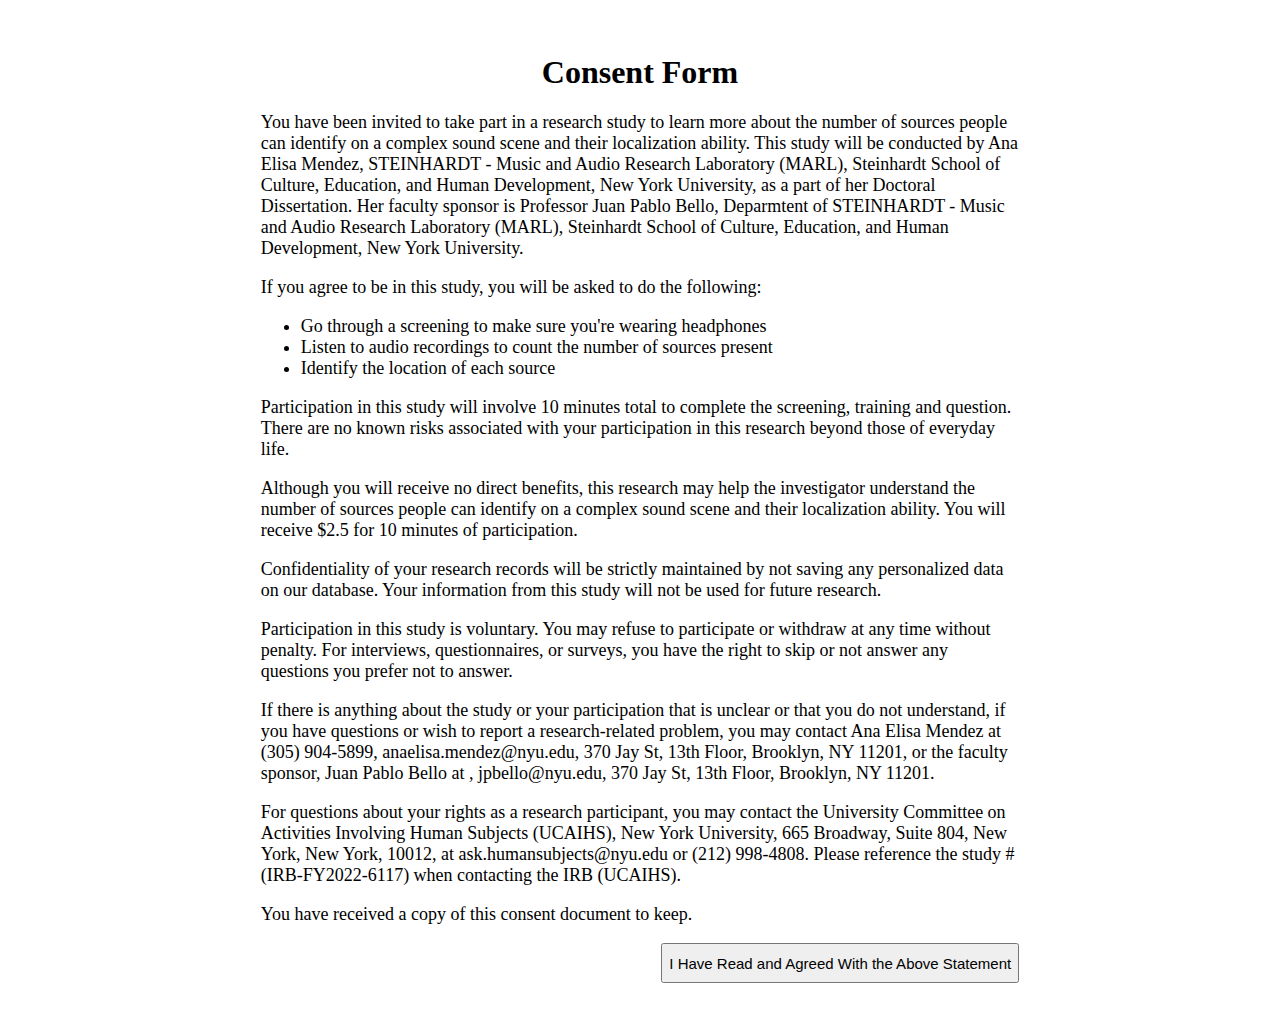
==== templates/index.html @ 4a390625 "commit" ====
<!DOCTYPE html>
<html lang="en">
<head>
	<title>Consent Form</title>
	<style>
		body{
			margin-top: 6vh;
			margin-bottom:12vh;
		}
		h1{
			text-align: center;
		}
	</style>
</head>
<body>
	<h1>Consent Form</h1>
	<form action="/templates/headphone_check.html" style="padding-left: 20%; padding-right: 20%; font-size: 18px;">
		<p>
			You have been invited to take part in a research study to learn more about the number of
			sources people can identify on a complex sound scene and their localization ability. This study
			will be conducted by Ana Elisa Mendez, STEINHARDT - Music and Audio Research
			Laboratory (MARL), Steinhardt School of Culture, Education, and Human Development, New
			York University, as a part of her Doctoral Dissertation. Her faculty sponsor is Professor Juan
			Pablo Bello, Deparmtent of STEINHARDT - Music and Audio Research Laboratory (MARL),
			Steinhardt School of Culture, Education, and Human Development, New York University.
		</p>
		<p>
			If you agree to be in this study, you will be asked to do the following:
			<ul>
				<li>Go through a screening to make sure you're wearing headphones</li>
				<li>Listen to audio recordings to count the number of sources present</li>
				<li>Identify the location of each source</li>
			</ul>
		</p>
		<p>
			Participation in this study will involve 10 minutes total to complete the screening, training and
			question. There are no known risks associated with your participation in this research beyond
			those of everyday life.
		</p>
		<p>
			Although you will receive no direct benefits, this research may help the investigator understand
			the number of sources people can identify on a complex sound scene and their localization
			ability. You will receive $2.5 for 10 minutes of participation.
		</p>
		<p>
			Confidentiality of your research records will be strictly maintained by not saving any
			personalized data on our database. Your information from this study will not be used for future
			research.
		</p>
		<p>
			Participation in this study is voluntary. You may refuse to participate or withdraw at any time
			without penalty. For interviews, questionnaires, or surveys, you have the right to skip or not
			answer any questions you prefer not to answer.
		</p>
		<p>
			If there is anything about the study or your participation that is unclear or that you do not
			understand, if you have questions or wish to report a research-related problem, you may contact
			Ana Elisa Mendez at (305) 904-5899, anaelisa.mendez@nyu.edu, 370 Jay St, 13th
			Floor, Brooklyn, NY 11201, or the faculty sponsor, Juan Pablo Bello at , jpbello@nyu.edu, 370
			Jay St, 13th Floor, Brooklyn, NY 11201.
		</p>
		<p>
			For questions about your rights as a research participant, you may contact the University
			Committee on Activities Involving Human Subjects (UCAIHS), New York University, 665
			Broadway, Suite 804, New York, New York, 10012, at ask.humansubjects@nyu.edu or (212)
			998-4808. Please reference the study # (IRB-FY2022-6117) when contacting the IRB
			(UCAIHS).
		</p>
		<p> 
			You have received a copy of this consent document to keep.
		</p>
		<button style="height: 40px; font-size: 15px; float: right; cursor: pointer;"> I Have Read and Agreed With the Above Statement </button>
	</form>
	<script>
		localStorage.clear();
	</script>
</body>
</html>
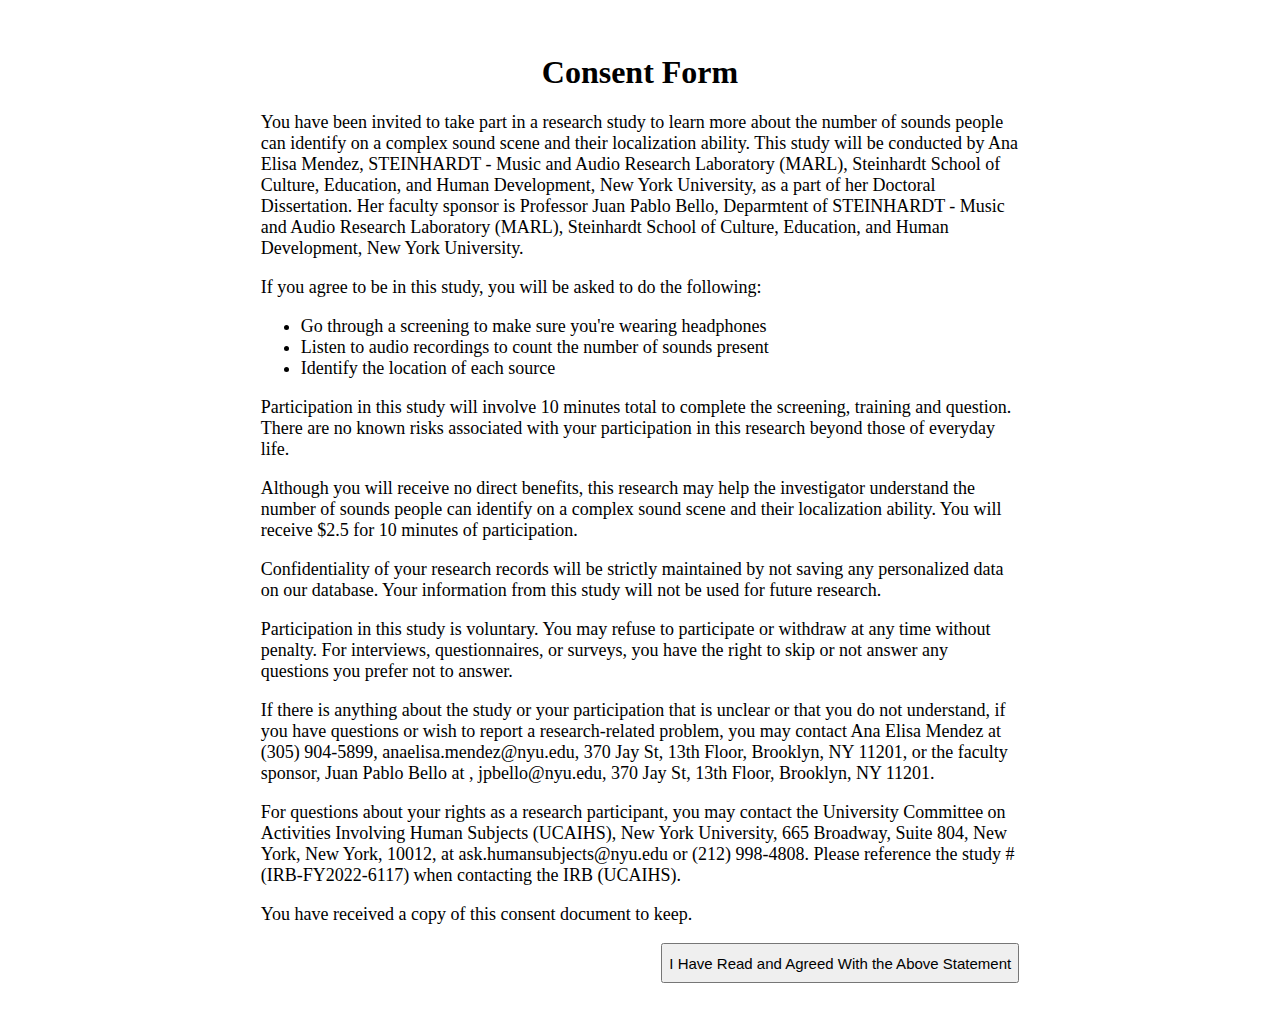
==== commit df7db1ec: "update instruction info + update instructions + update keyboard events" ====
--- a/templates/index.html
+++ b/templates/index.html
@@ -17,7 +17,7 @@
 	<form action="/templates/headphone_check.html" style="padding-left: 20%; padding-right: 20%; font-size: 18px;">
 		<p>
 			You have been invited to take part in a research study to learn more about the number of
-			sources people can identify on a complex sound scene and their localization ability. This study
+			sounds people can identify on a complex sound scene and their localization ability. This study
 			will be conducted by Ana Elisa Mendez, STEINHARDT - Music and Audio Research
 			Laboratory (MARL), Steinhardt School of Culture, Education, and Human Development, New
 			York University, as a part of her Doctoral Dissertation. Her faculty sponsor is Professor Juan
@@ -28,7 +28,7 @@
 			If you agree to be in this study, you will be asked to do the following:
 			<ul>
 				<li>Go through a screening to make sure you're wearing headphones</li>
-				<li>Listen to audio recordings to count the number of sources present</li>
+				<li>Listen to audio recordings to count the number of sounds present</li>
 				<li>Identify the location of each source</li>
 			</ul>
 		</p>
@@ -39,7 +39,7 @@
 		</p>
 		<p>
 			Although you will receive no direct benefits, this research may help the investigator understand
-			the number of sources people can identify on a complex sound scene and their localization
+			the number of sounds people can identify on a complex sound scene and their localization
 			ability. You will receive $2.5 for 10 minutes of participation.
 		</p>
 		<p>
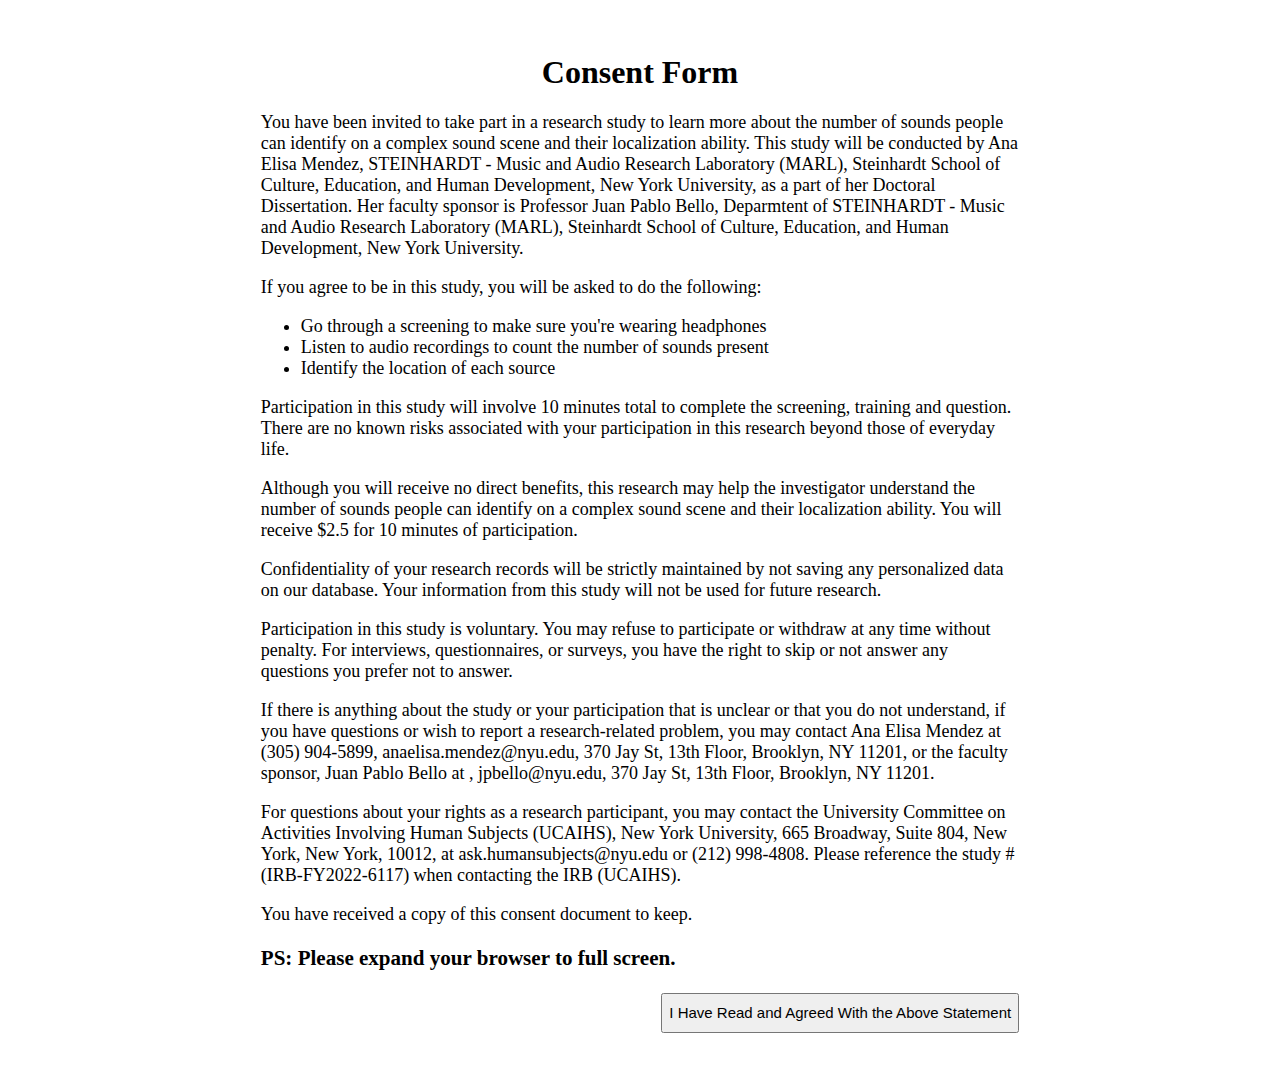
==== commit 3c7217f1: "Change audio file path" ====
--- a/templates/index.html
+++ b/templates/index.html
@@ -69,10 +69,35 @@
 		<p> 
 			You have received a copy of this consent document to keep.
 		</p>
-		<button style="height: 40px; font-size: 15px; float: right; cursor: pointer;"> I Have Read and Agreed With the Above Statement </button>
+		<h3>PS: Please expand your browser to full screen.</h3>
+		<button style="height: 40px; font-size: 15px; float: right; cursor: pointer;" onclick="ajax_interaction()"> I Have Read and Agreed With the Above Statement </button>
 	</form>
 	<script>
 		localStorage.clear();
+		
+		ajax_start();
+
+		var survey_id = undefined;
+		function ajax_start(){
+			var request_start = new XMLHttpRequest();
+			request_start.open('POST', '/annotation_interface');
+			request_start.onreadystatechange = function() {
+				survey_id = request_start.response;
+				localStorage.setItem("survey_id", survey_id);
+			}
+			request_start.send();
+		}
+		function ajax_interaction() {
+			var request = new XMLHttpRequest();
+			request.open('POST', '/interaction', true);
+			request.setRequestHeader('content-type', 'application/json;charset=UTF-8');
+			let action_type = "agree consent form";
+			let value = null;
+			let timestamp = Date.now();
+			let practice = 0;
+			var data = JSON.stringify({survey_id,action_type,value,timestamp,practice});
+			request.send(data);
+		}
 	</script>
 </body>
 </html>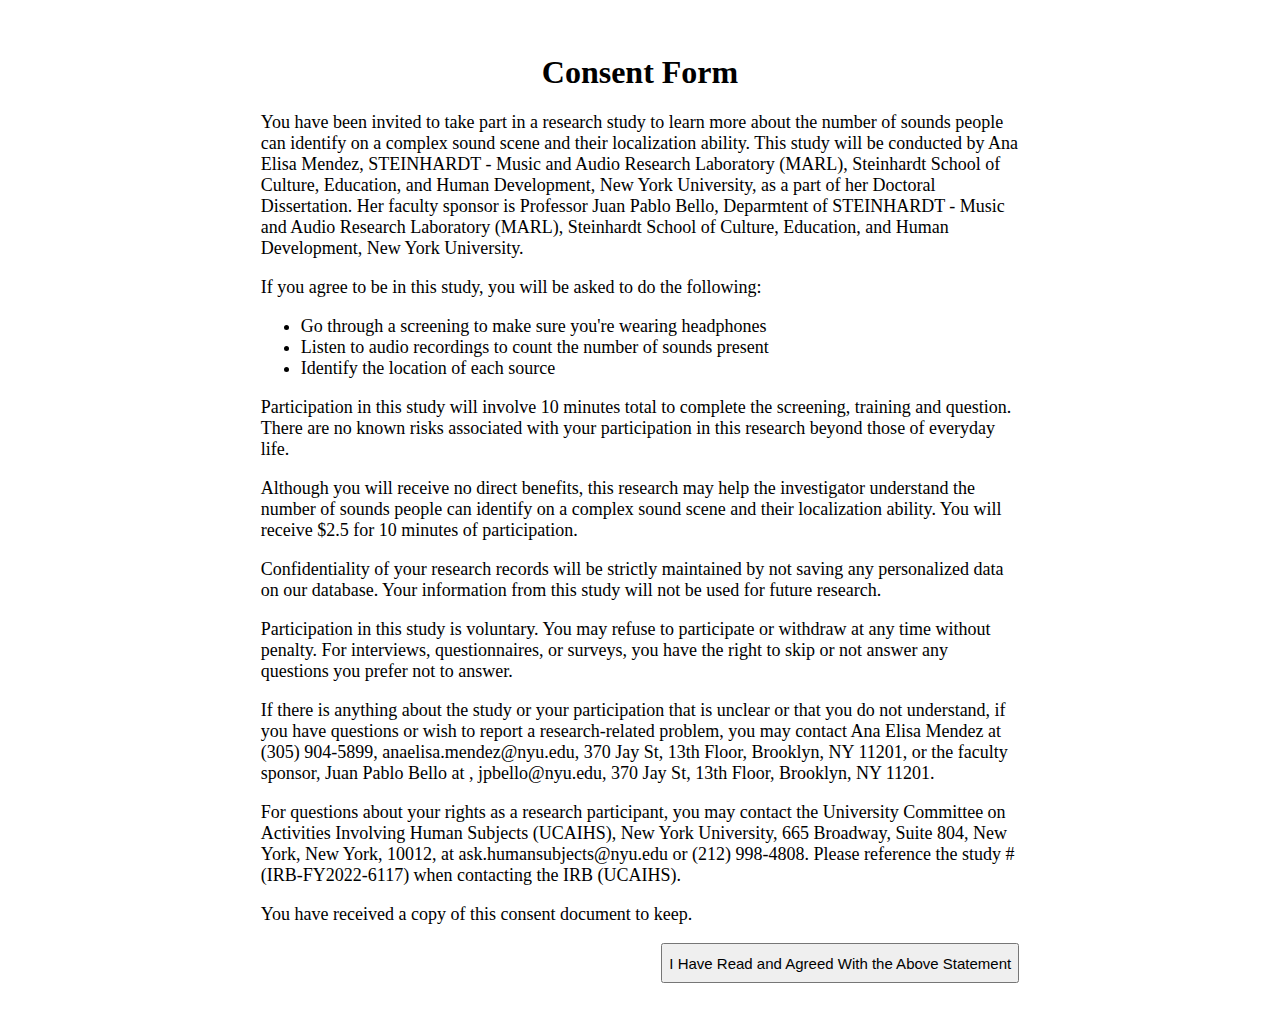
==== commit c87ddfb1: "add alert" ====
--- a/templates/index.html
+++ b/templates/index.html
@@ -69,10 +69,13 @@
 		<p> 
 			You have received a copy of this consent document to keep.
 		</p>
-		<h3>PS: Please expand your browser to full screen.</h3>
 		<button style="height: 40px; font-size: 15px; float: right; cursor: pointer;" onclick="ajax_interaction()"> I Have Read and Agreed With the Above Statement </button>
 	</form>
 	<script>
+		document.onload = () => { 
+			window.alert("Please wait patiently until the web page is fully loaded.");
+		}
+
 		localStorage.clear();
 		
 		ajax_start();
